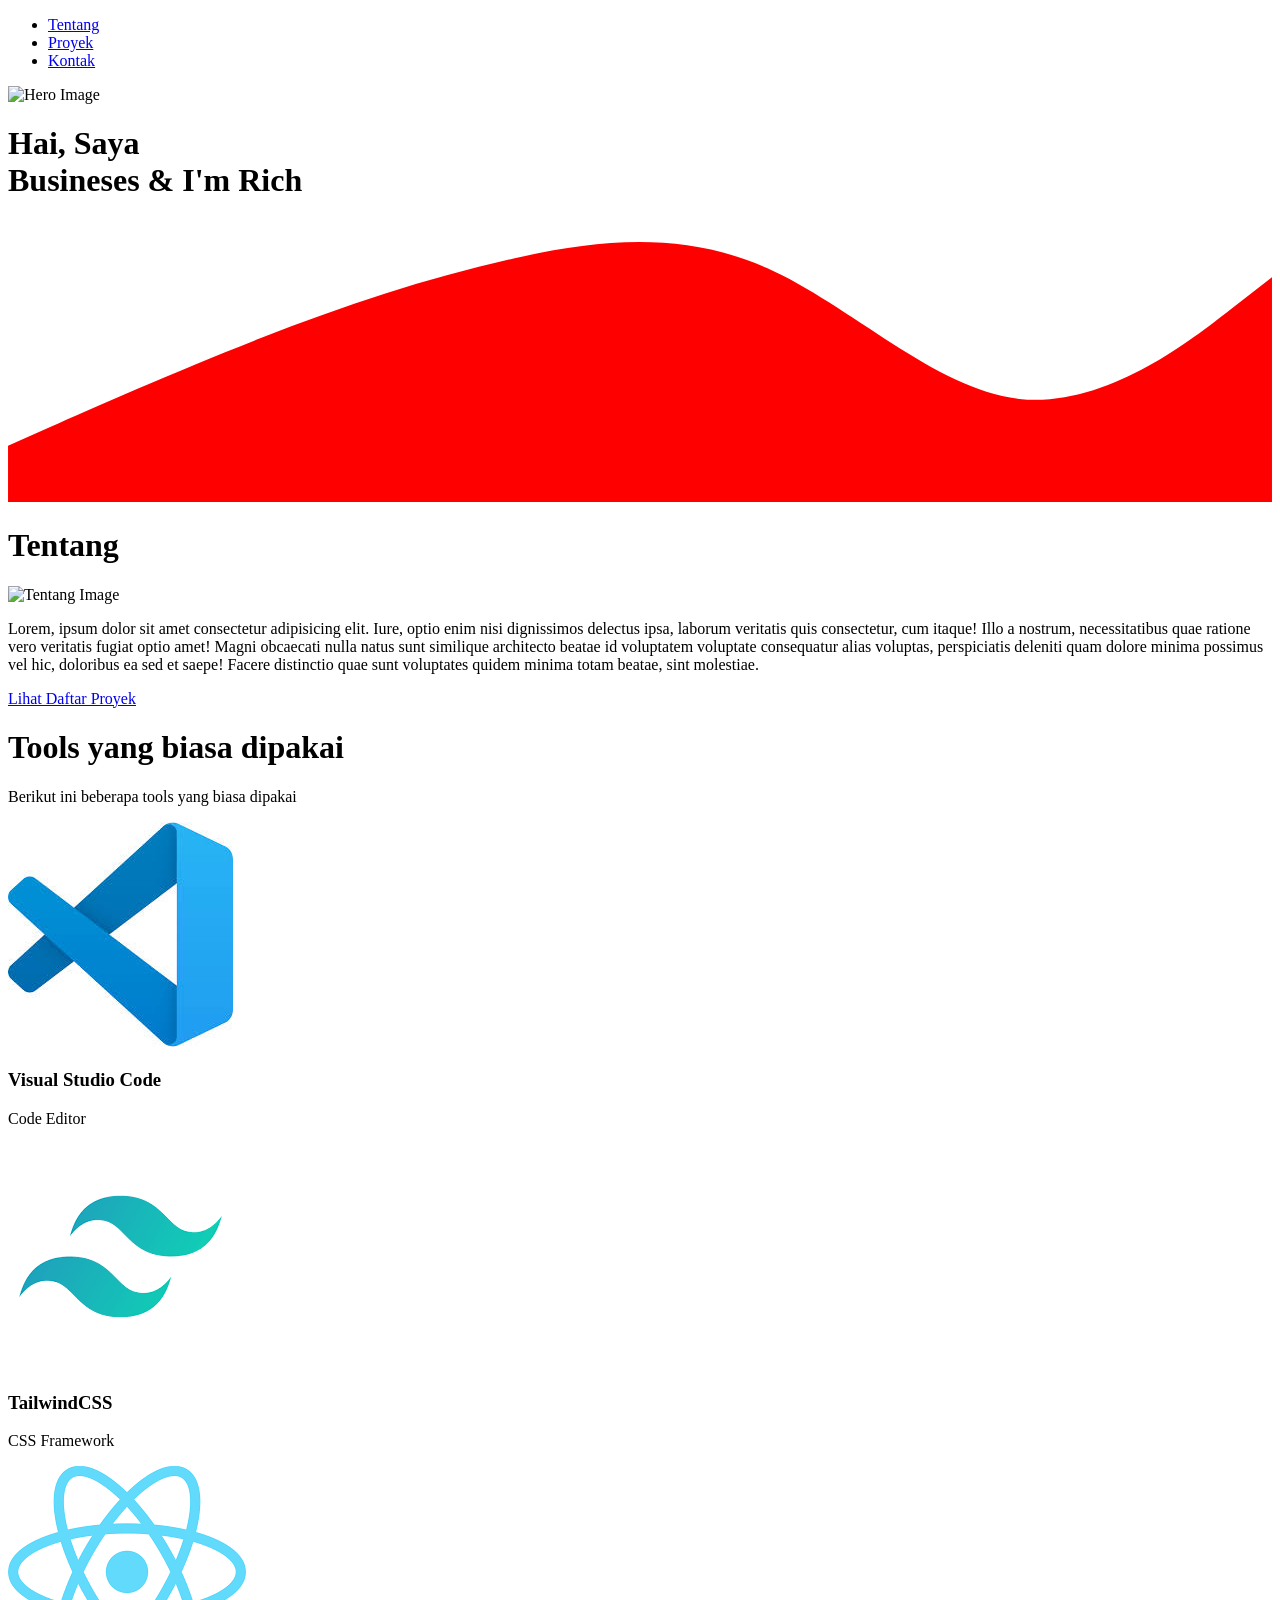
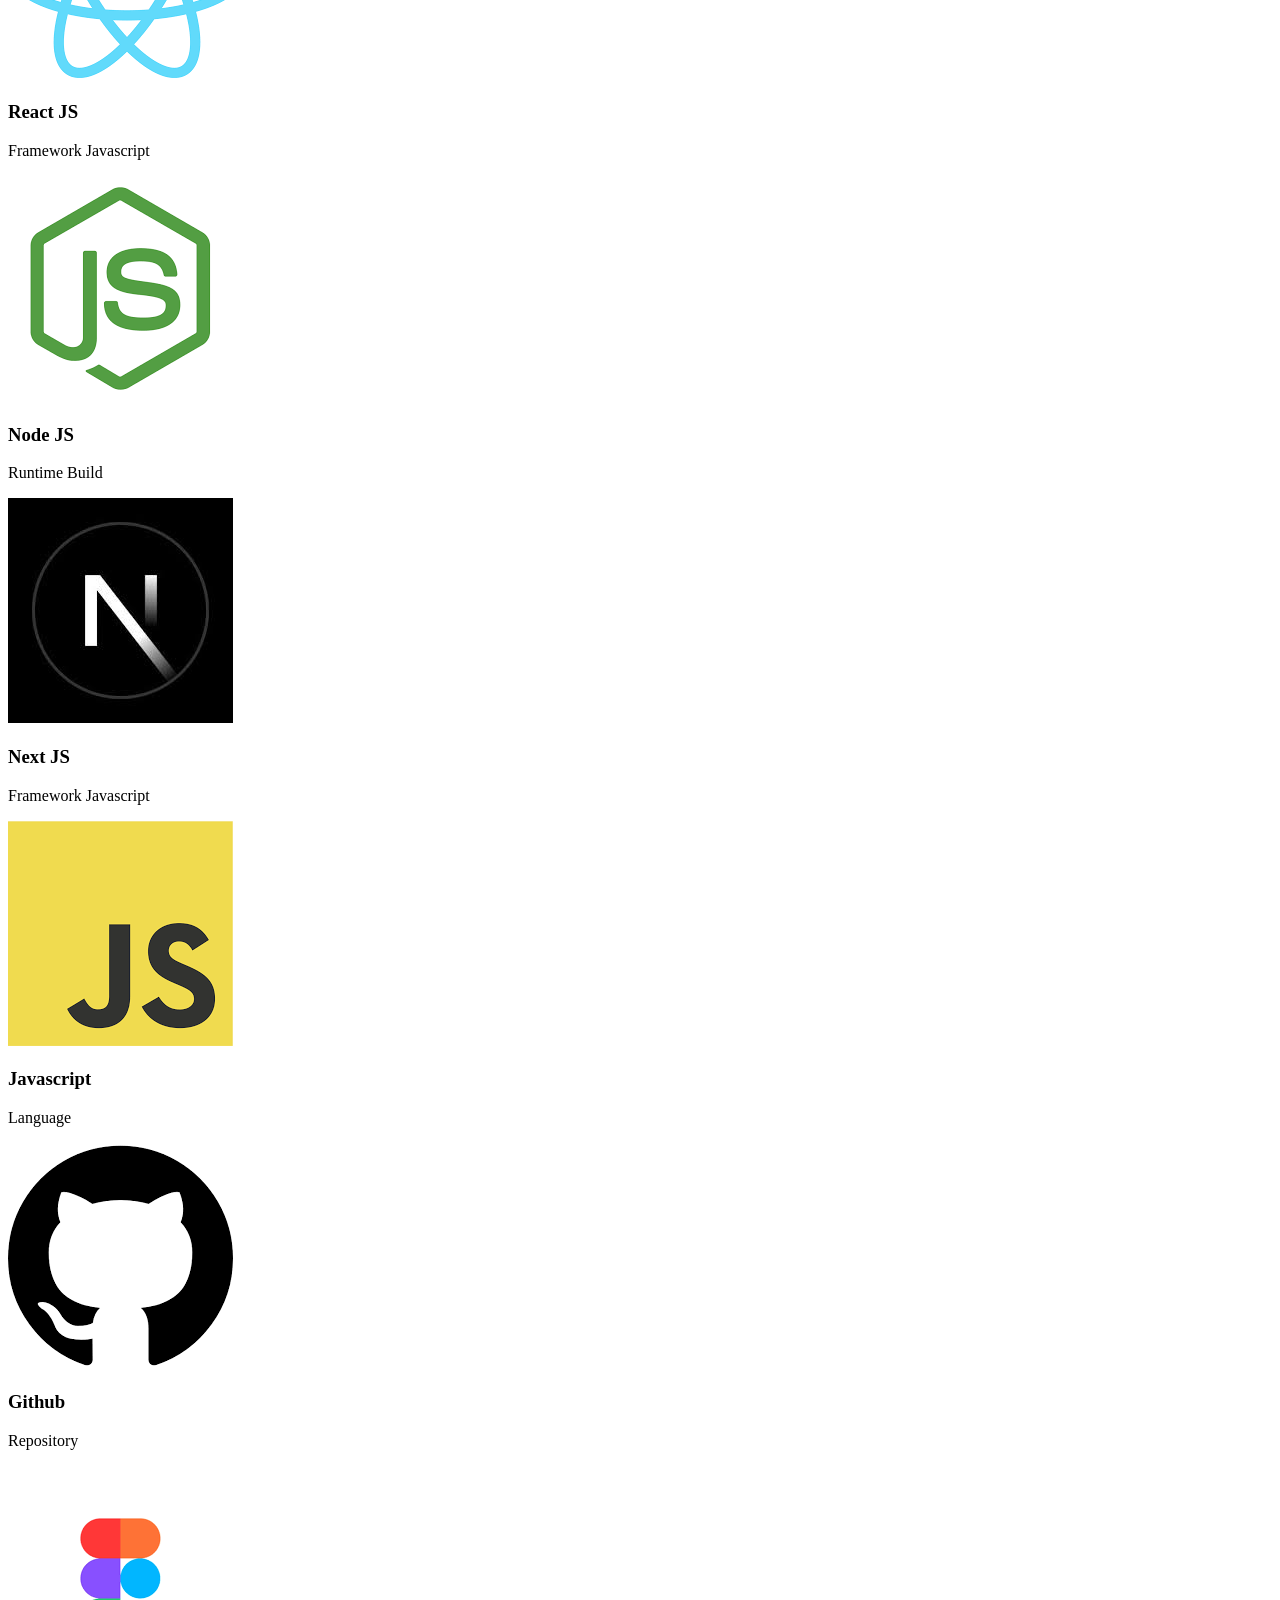
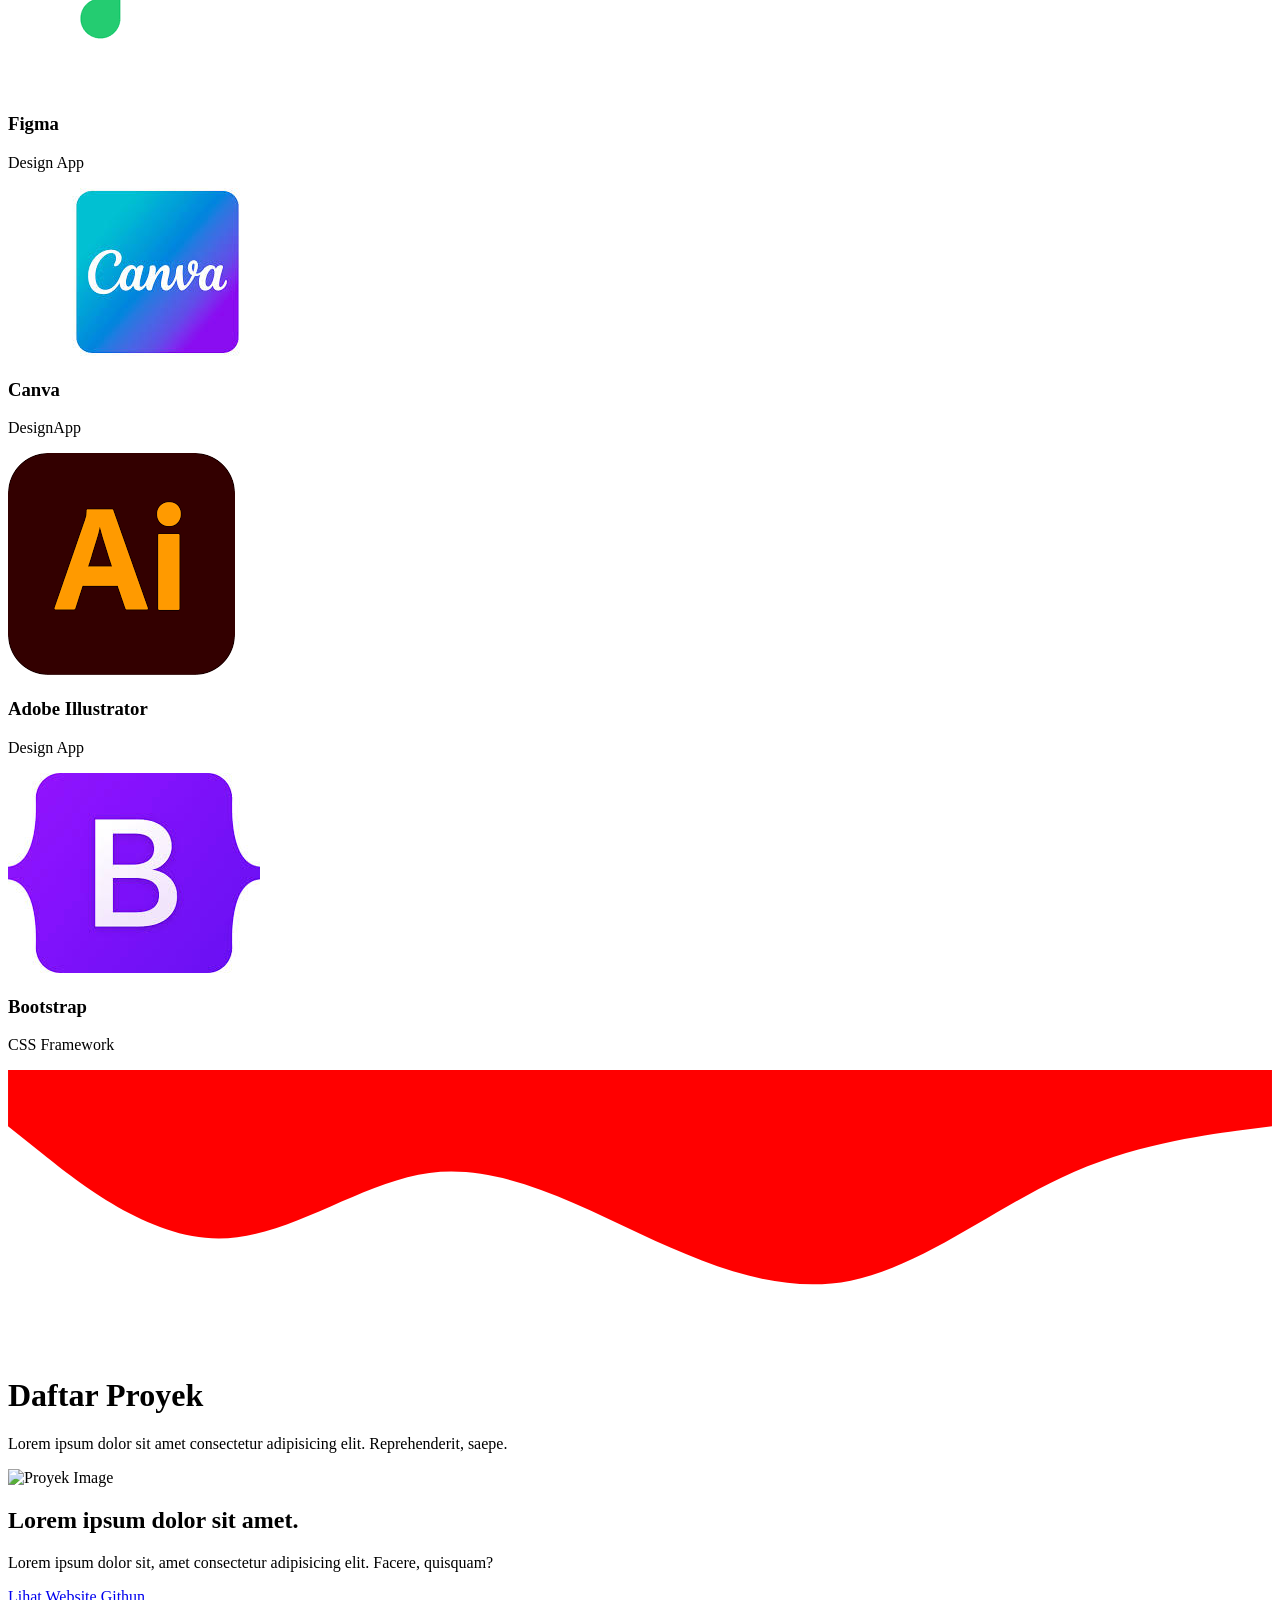
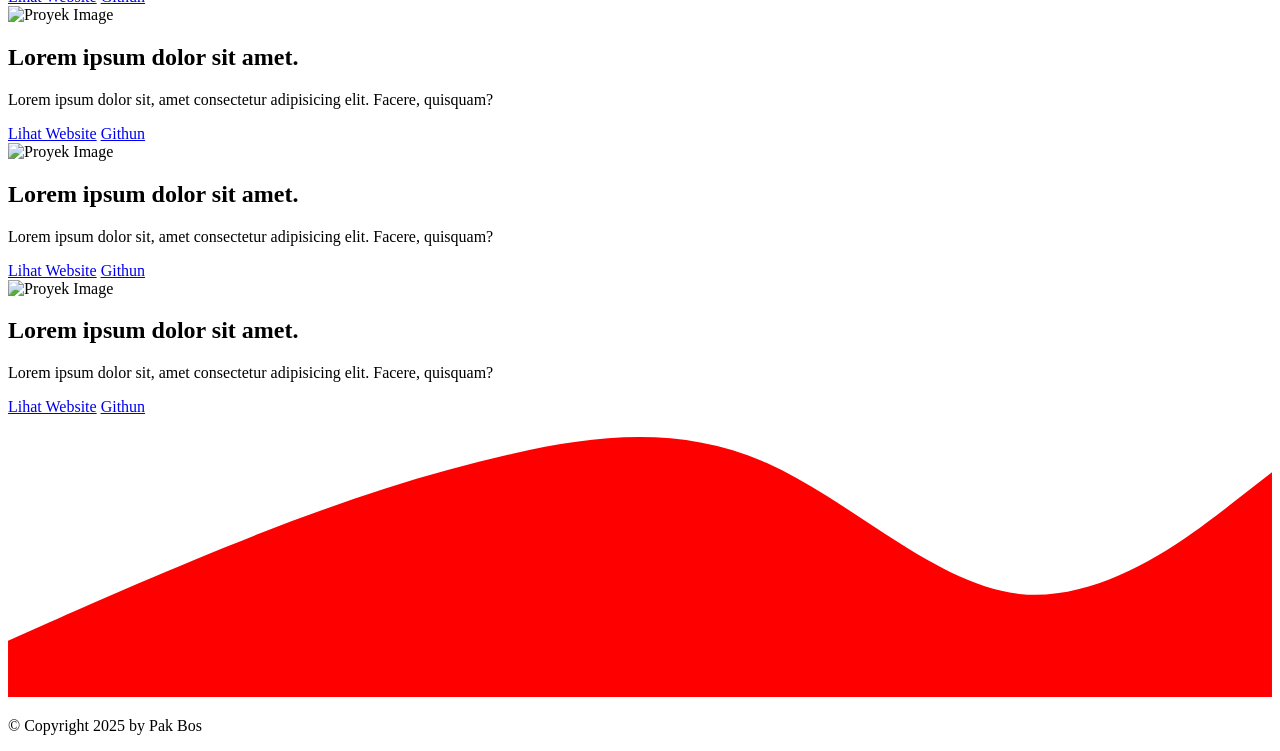
==== index.html @ 35b9926a "Update fmt.Println message from 'Hello' to 'Goodbye'" ====
<!DOCTYPE html>
<html lang="en">
  <head>
    <meta charset="UTF-8" />
    <meta name="viewport" content="width=device-width, initial-scale=1.0" />
    <!-- Icon -->
    <link rel="icon" href="../IMAGE_W3/Ribbon/Garuda.jpg" type="image/jpg" />

    <!-- My CSS -->
    <link rel="stylesheet"style.css" />

    <!-- Fonts Google -->
    <link rel="preconnect" href="https://fonts.googleapis.com" />
    <link rel="preconnect" href="https://fonts.gstatic.com" crossorigin />
    <link
      href="https://fonts.googleapis.com/css2?family=Poppins:wght@400;500;600;700&display=swap"
      rel="stylesheet"
    />

    <!-- Font Awesome -->
    <link
      rel="stylesheet"
      href="https://cdnjs.cloudflare.com/ajax/libs/font-awesome/7.0.0/css/all.min.css"
      integrity="sha512-DxV+EoADOkOygM4IR9yXP8Sb2qwgidEmeqAEmDKIOfPRQZOWbXCzLC6vjbZyy0vPisbH2SyW27+ddLVCN+OMzQ=="
      crossorigin="anonymous"
      referrerpolicy="no-referrer"
    />

    <!-- AOS -->
    <link rel="stylesheet" href="https://unpkg.com/aos@next/dist/aos.css" />

    <title>PORTFOLIO | Pakbos</title>
  </head>
  <body id="beranda">
    <!-- Scroll to TOP -->
    <div class="scroll-up">
      <a href="#beranda"><i class="fa-solid fa-arrow-up"></i></a>
    </div>
    <!-- Scrool to TOP -->

    <!-- Header Start -->
    <header>
      <!-- Navbar STart -->
      <div class="navbar">
        <div class="container">
          <div class="navbar-box">
            <ul class="menu">
              <li><a href="#tentang">Tentang</a></li>
              <li><a href="#proyek">Proyek</a></li>
              <li><a href="#kontak">Kontak</a></li>
            </ul>
          </div>
        </div>
      </div>
      <!-- Navbar  End  -->

      <!-- Hero Start -->
      <div class="hero">
        <div class="container">
          <div class="hero-box">
            <img
              src="https://plus.unsplash.com/premium_photo-1728569560885-b7fe796fd517?w=600&auto=format&fit=crop&q=60&ixlib=rb-4.1.0&ixid=M3wxMjA3fDB8MHxzZWFyY2h8MjV8fGJsYWNrJTIwd29sZiUyMHNpYmVyaWF8ZW58MHx8MHx8fDA%3D"
              alt="Hero Image"
            />
            <h1>
              Hai, Saya <span id="element"></span> <br />
              Busineses & I'm Rich
            </h1>
          </div>
        </div>
      </div>
      <!-- Hero  End  -->
      <svg xmlns="http://www.w3.org/2000/svg" viewBox="0 0 1440 320">
        <path
          fill="#ff0000"
          fill-opacity="1"
          d="M0,256L48,234.7C96,213,192,171,288,133.3C384,96,480,64,576,42.7C672,21,768,11,864,53.3C960,96,1056,192,1152,202.7C1248,213,1344,139,1392,101.3L1440,64L1440,320L1392,320C1344,320,1248,320,1152,320C1056,320,960,320,864,320C768,320,672,320,576,320C480,320,384,320,288,320C192,320,96,320,48,320L0,320Z"
        ></path>
      </svg>
    </header>
    <!-- Header  End -->

    <!-- Tentang Start -->
    <div class="tentang" id="tentang">
      <div class="container">
        <h1 data-aos="fade-up" data-aos-duration="1000" data-aos-once="true">
          Tentang
        </h1>
        <div class="tentang-box">
          <div class="box">
            <img
              data-aos="fade-right"
              data-aos-duration="1000"
              data-aos-delay="300"
              data-aos-once="true"
              src="https://images.unsplash.com/photo-1590420485404-f86d22b8abf8?w=600&auto=format&fit=crop&q=60&ixlib=rb-4.1.0&ixid=M3wxMjA3fDB8MHxzZWFyY2h8MjJ8fGJsYWNrJTIwd29sZnxlbnwwfHwwfHx8MA%3D%3D"
              alt="Tentang Image"
            />
            <div
              data-aos="fade-left"
              data-aos-duration="1000"
              data-aos-delay="300"
              data-aos-once="true"
            >
              <p>
                Lorem, ipsum dolor sit amet consectetur adipisicing elit. Iure,
                optio enim nisi dignissimos delectus ipsa, laborum veritatis
                quis consectetur, cum itaque! Illo a nostrum, necessitatibus
                quae ratione vero veritatis fugiat optio amet! Magni obcaecati
                nulla natus sunt similique architecto beatae id voluptatem
                voluptate consequatur alias voluptas, perspiciatis deleniti quam
                dolore minima possimus vel hic, doloribus ea sed et saepe!
                Facere distinctio quae sunt voluptates quidem minima totam
                beatae, sint molestiae.
              </p>
              <a href="#proyek">Lihat Daftar Proyek</a>
            </div>
          </div>
          <div class="box">
            <h1
              data-aos="fade-left"
              data-aos-duration="1000"
              data-aos-once="true"
            >
              Tools yang biasa dipakai
            </h1>
            <p
              data-aos="fade-left"
              data-aos-duration="1000"
              data-aos-delay="300"
              data-aos-once="true"
            >
              Berikut ini beberapa tools yang biasa dipakai
            </p>
            <div class="tools">
              <div
                class="tools-box"
                data-aos="fade-left"
                data-aos-duration="1000"
                data-aos-delay="400"
                data-aos-once="true"
              >
                <img
                  src="[data-uri]"
                  alt="Tools Image"
                />
                <div class="tools-desc">
                  <h3>Visual Studio Code</h3>
                  <p>Code Editor</p>
                </div>
              </div>
              <div
                class="tools-box"
                data-aos="fade-left"
                data-aos-duration="1000"
                data-aos-delay="450"
                data-aos-once="true"
              >
                <img
                  src="[data-uri]"
                  alt="Tools Image"
                />
                <div class="tools-desc">
                  <h3>TailwindCSS</h3>
                  <p>CSS Framework</p>
                </div>
              </div>
              <div
                class="tools-box"
                data-aos="fade-left"
                data-aos-duration="1000"
                data-aos-delay="500"
                data-aos-once="true"
              >
                <img
                  src="[data-uri]"
                  alt="Tools Image"
                />
                <div class="tools-desc">
                  <h3>React JS</h3>
                  <p>Framework Javascript</p>
                </div>
              </div>
              <div
                class="tools-box"
                data-aos="fade-left"
                data-aos-duration="1000"
                data-aos-delay="550"
                data-aos-once="true"
              >
                <img
                  src="[data-uri]"
                  alt="Tools Image"
                />
                <div class="tools-desc">
                  <h3>Node JS</h3>
                  <p>Runtime Build</p>
                </div>
              </div>
              <div
                class="tools-box"
                data-aos="fade-left"
                data-aos-duration="1000"
                data-aos-delay="600"
                data-aos-once="true"
              >
                <img
                  src="[data-uri]"
                  alt="Tools Image"
                />
                <div class="tools-desc">
                  <h3>Next JS</h3>
                  <p>Framework Javascript</p>
                </div>
              </div>
              <div
                class="tools-box"
                data-aos="fade-left"
                data-aos-duration="1000"
                data-aos-delay="650"
                data-aos-once="true"
              >
                <img
                  src="[data-uri]"
                  alt="Tools Image"
                />
                <div class="tools-desc">
                  <h3>Javascript</h3>
                  <p>Language</p>
                </div>
              </div>
              <div
                class="tools-box"
                data-aos="fade-left"
                data-aos-duration="1000"
                data-aos-delay="700"
                data-aos-once="true"
              >
                <img
                  src="[data-uri]"
                  alt="Tools Image"
                />
                <div class="tools-desc">
                  <h3>Github</h3>
                  <p>Repository</p>
                </div>
              </div>
              <div
                class="tools-box"
                data-aos="fade-left"
                data-aos-duration="1000"
                data-aos-delay="750"
                data-aos-once="true"
              >
                <img
                  src="[data-uri]"
                  alt="Tools Image"
                />
                <div class="tools-desc">
                  <h3>Figma</h3>
                  <p>Design App</p>
                </div>
              </div>
              <div
                class="tools-box"
                data-aos="fade-left"
                data-aos-duration="1000"
                data-aos-delay="800"
                data-aos-once="true"
              >
                <img
                  src="[data-uri]"
                  alt="Tools Image"
                />
                <div class="tools-desc">
                  <h3>Canva</h3>
                  <p>DesignApp</p>
                </div>
              </div>
              <div
                class="tools-box"
                data-aos="fade-left"
                data-aos-duration="1000"
                data-aos-delay="850"
                data-aos-once="true"
              >
                <img
                  src="[data-uri]"
                  alt="Tools Image"
                />
                <div class="tools-desc">
                  <h3>Adobe Illustrator</h3>
                  <p>Design App</p>
                </div>
              </div>
              <div
                class="tools-box"
                data-aos="fade-left"
                data-aos-duration="1000"
                data-aos-delay="900"
                data-aos-once="true"
              >
                <img
                  src="[data-uri]"
                  alt="Tools Image"
                />
                <div class="tools-desc">
                  <h3>Bootstrap</h3>
                  <p>CSS Framework</p>
                </div>
              </div>
            </div>
          </div>
        </div>
      </div>
    </div>
    <!-- Tentang  End  -->

    <svg xmlns="http://www.w3.org/2000/svg" viewBox="0 0 1440 320">
      <path
        fill="#ff0000"
        fill-opacity="1"
        d="M0,64L40,96C80,128,160,192,240,192C320,192,400,128,480,117.3C560,107,640,149,720,186.7C800,224,880,256,960,240C1040,224,1120,160,1200,122.7C1280,85,1360,75,1400,69.3L1440,64L1440,0L1400,0C1360,0,1280,0,1200,0C1120,0,1040,0,960,0C880,0,800,0,720,0C640,0,560,0,480,0C400,0,320,0,240,0C160,0,80,0,40,0L0,0Z"
      ></path>
    </svg>

    <!-- Proyek Start -->
    <div class="proyek" id="proyek">
      <div class="container">
        <h1 data-aos="fade-left" data-aos-duration="1000" data-aos-once="true">
          Daftar Proyek
        </h1>
        <p
          data-aos="fade-left"
          data-aos-duration="1000"
          data-aos-delay="300"
          data-aos-once="true"
        >
          Lorem ipsum dolor sit amet consectetur adipisicing elit.
          Reprehenderit, saepe.
        </p>
        <div class="proyek-box">
          <div
            class="box"
            data-aos="fade-left"
            data-aos-duration="1000"
            data-aos-delay="400"
            data-aos-once="true"
          >
            <img
              src="https://plus.unsplash.com/premium_photo-1661290256778-3b821d52c514?w=400&auto=format&fit=crop&q=60&ixlib=rb-4.1.0&ixid=M3wxMjA3fDB8MHxzZWFyY2h8MXx8cHJveWVrfGVufDB8fDB8fHww"
              alt="Proyek Image"
            />
            <div class="proyek-desc">
              <h2>Lorem ipsum dolor sit amet.</h2>
              <p>
                Lorem ipsum dolor sit, amet consectetur adipisicing elit.
                Facere, quisquam?
              </p>
              <div class="proyek-btn">
                <a href="#">Lihat Website</a>
                <a href="#">Githun</a>
              </div>
            </div>
          </div>
          <div
            class="box"
            data-aos="fade-left"
            data-aos-duration="1000"
            data-aos-delay="500"
            data-aos-once="true"
          >
            <img
              src="https://plus.unsplash.com/premium_photo-1661290256778-3b821d52c514?w=400&auto=format&fit=crop&q=60&ixlib=rb-4.1.0&ixid=M3wxMjA3fDB8MHxzZWFyY2h8MXx8cHJveWVrfGVufDB8fDB8fHww"
              alt="Proyek Image"
            />
            <div class="proyek-desc">
              <h2>Lorem ipsum dolor sit amet.</h2>
              <p>
                Lorem ipsum dolor sit, amet consectetur adipisicing elit.
                Facere, quisquam?
              </p>
              <div class="proyek-btn">
                <a href="#">Lihat Website</a>
                <a href="#">Githun</a>
              </div>
            </div>
          </div>
          <div
            class="box"
            data-aos="fade-left"
            data-aos-duration="1000"
            data-aos-once="true"
          >
            <img
              src="https://plus.unsplash.com/premium_photo-1661290256778-3b821d52c514?w=400&auto=format&fit=crop&q=60&ixlib=rb-4.1.0&ixid=M3wxMjA3fDB8MHxzZWFyY2h8MXx8cHJveWVrfGVufDB8fDB8fHww"
              alt="Proyek Image"
            />
            <div class="proyek-desc">
              <h2>Lorem ipsum dolor sit amet.</h2>
              <p>
                Lorem ipsum dolor sit, amet consectetur adipisicing elit.
                Facere, quisquam?
              </p>
              <div class="proyek-btn">
                <a href="#">Lihat Website</a>
                <a href="#">Githun</a>
              </div>
            </div>
          </div>
          <div
            class="box"
            data-aos="fade-left"
            data-aos-duration="1000"
            data-aos-delay="100"
            data-aos-once="true"
          >
            <img
              src="https://plus.unsplash.com/premium_photo-1661290256778-3b821d52c514?w=400&auto=format&fit=crop&q=60&ixlib=rb-4.1.0&ixid=M3wxMjA3fDB8MHxzZWFyY2h8MXx8cHJveWVrfGVufDB8fDB8fHww"
              alt="Proyek Image"
            />
            <div class="proyek-desc">
              <h2>Lorem ipsum dolor sit amet.</h2>
              <p>
                Lorem ipsum dolor sit, amet consectetur adipisicing elit.
                Facere, quisquam?
              </p>
              <div class="proyek-btn">
                <a href="#">Lihat Website</a>
                <a href="#">Githun</a>
              </div>
            </div>
          </div>
        </div>
      </div>
    </div>
    <!-- Proyek  End  -->

    <svg xmlns="http://www.w3.org/2000/svg" viewBox="0 0 1440 320">
      <path
        fill="#ff0000"
        fill-opacity="1"
        d="M0,256L48,234.7C96,213,192,171,288,133.3C384,96,480,64,576,42.7C672,21,768,11,864,53.3C960,96,1056,192,1152,202.7C1248,213,1344,139,1392,101.3L1440,64L1440,320L1392,320C1344,320,1248,320,1152,320C1056,320,960,320,864,320C768,320,672,320,576,320C480,320,384,320,288,320C192,320,96,320,48,320L0,320Z"
      ></path>
    </svg>

    <!-- Kontak Start -->
    <footer id="kontak">
      <p>&copy; Copyright 2025 by <span>Pak Bos</span></p>
      <div class="social">
        <a href="#"><i class="fa-brands fa-square-instagram"></i></a>
        <a href="#"><i class="fa-brands fa-square-facebook"></i></a>
        <a href="#"><i class="fa-brands fa-square-x-twitter"></i></a>
        <a href="#"><i class="fa-brands fa-linkedin"></i></a>
      </div>
    </footer>
    <!-- Kontak  End  -->

    <!-- Typed JS -->
    <script src="https://unpkg.com/typed.js@2.1.0/dist/typed.umd.js"></script>
    <!-- My JS -->
    <script src="script.js"></script>

    <!-- AOS JS -->
    <script src="https://unpkg.com/aos@next/dist/aos.js"></script>
    <script>
      AOS.init();
    </script>
  </body>
</html>

<!--
  https://www.youtube.com/watch?v=235DWjZudsI
  ngoding mastery
  eps  | min 00:00:00
 -->
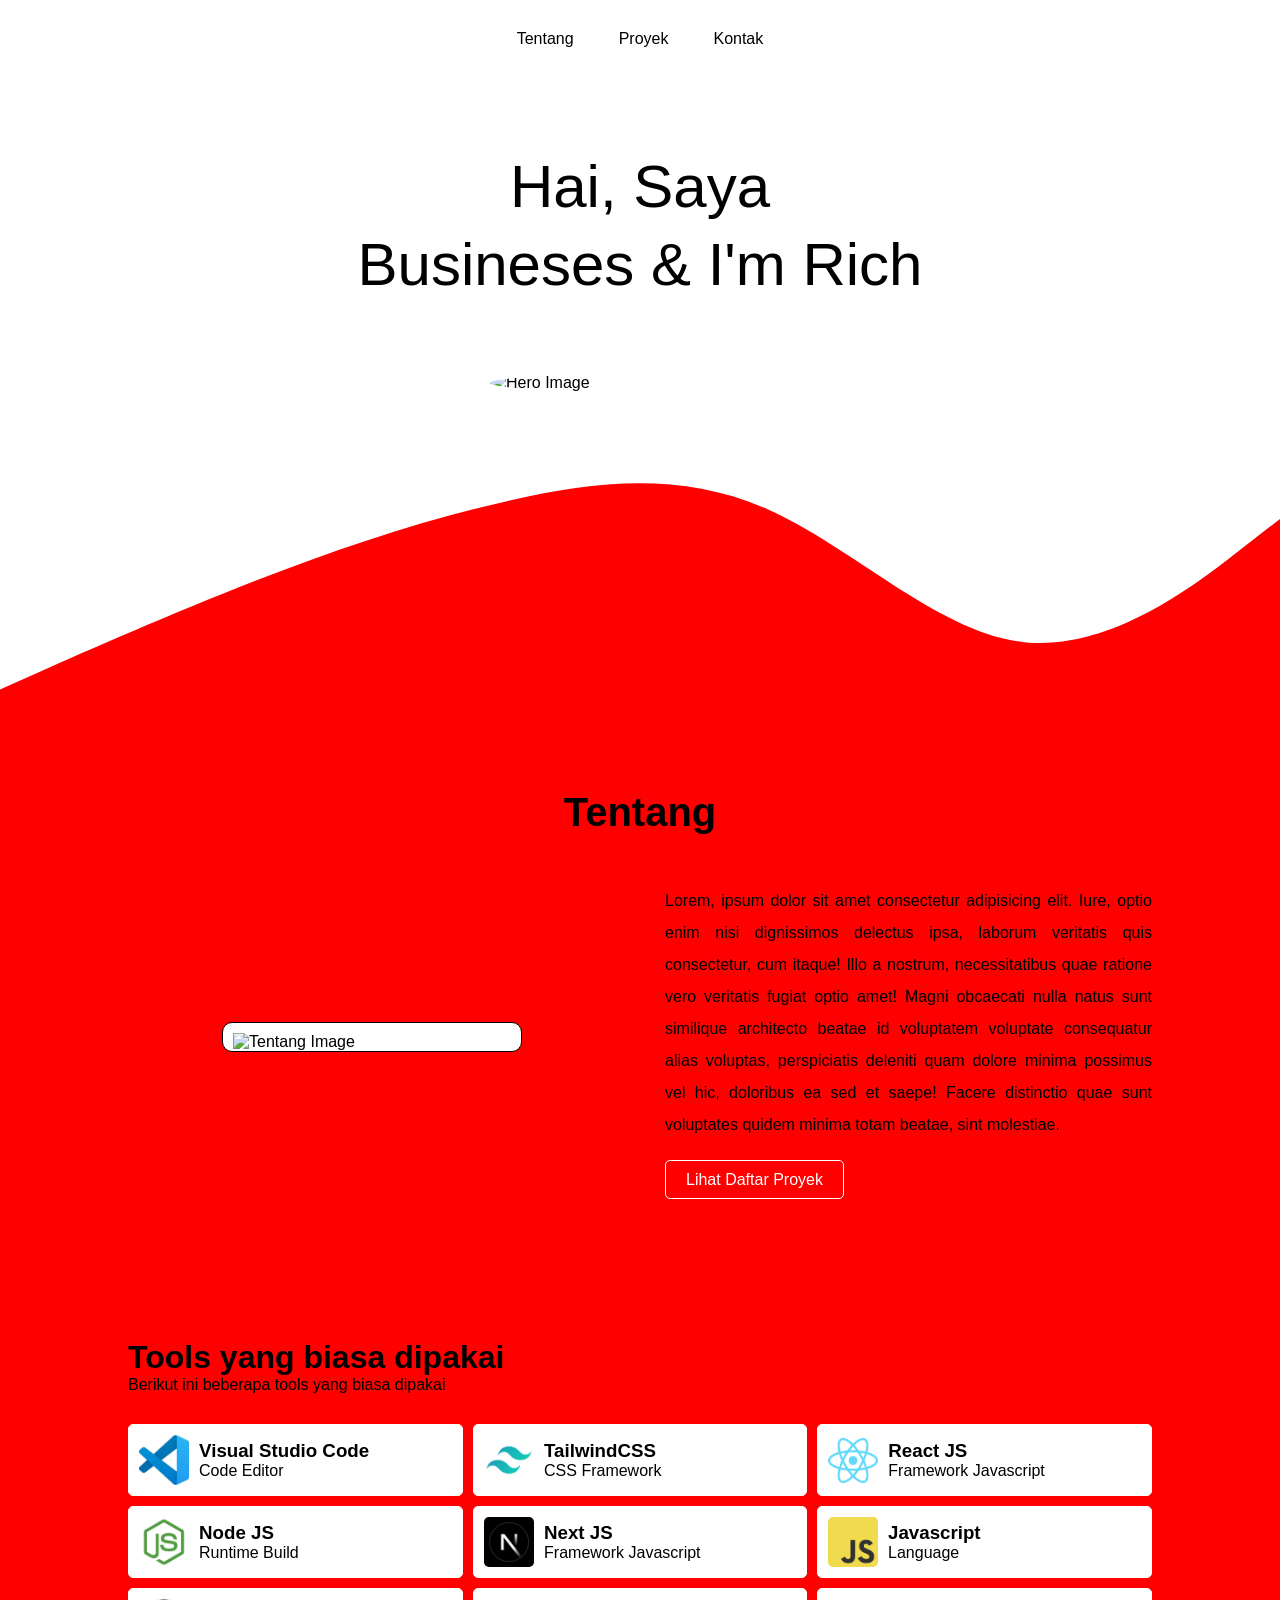
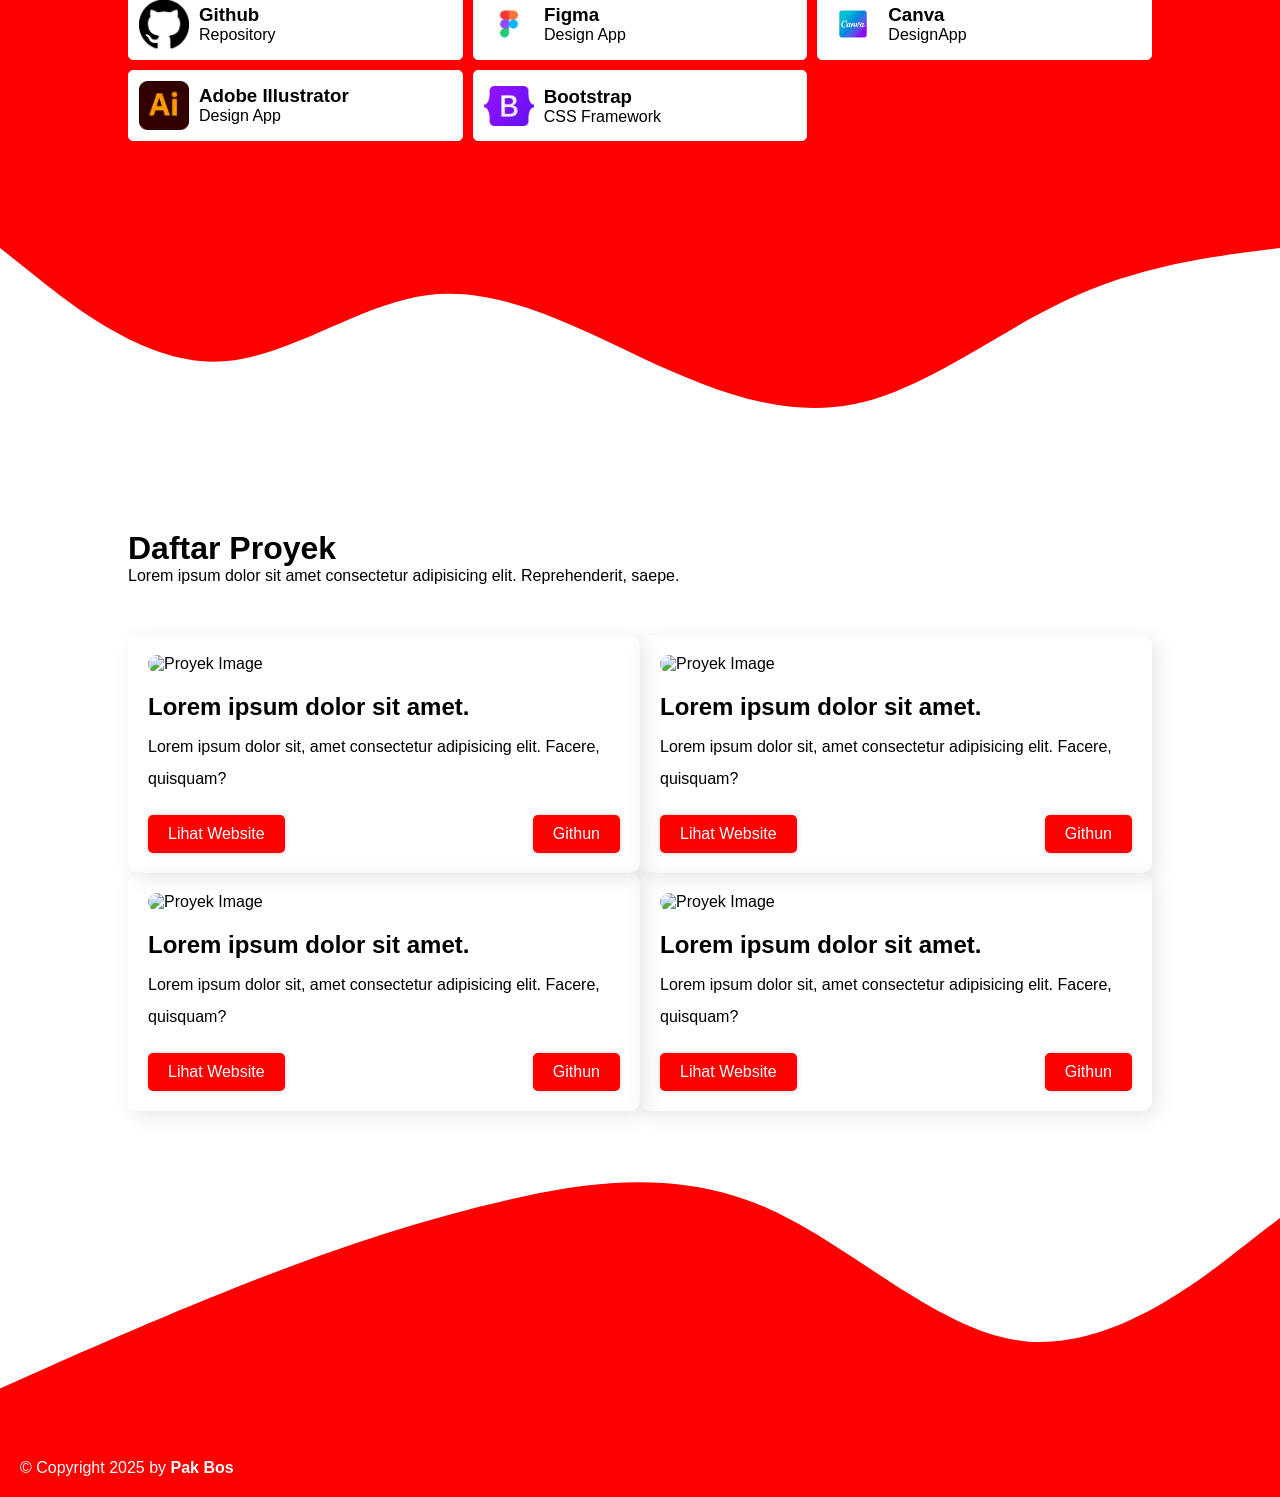
==== commit b5ae630b: "Update fmt.Println message from 'Hello' to 'Goodbye'" ====
--- a/index.html
+++ b/index.html
@@ -4,10 +4,7 @@
     <meta charset="UTF-8" />
     <meta name="viewport" content="width=device-width, initial-scale=1.0" />
     <!-- Icon -->
-    <link rel="icon" href="../IMAGE_W3/Ribbon/Garuda.jpg" type="image/jpg" />
-
-    <!-- My CSS -->
-    <link rel="stylesheet"style.css" />
+    <link rel="icon" href="https://plus.unsplash.com/premium_photo-1681566925294-7ff6eba5a9c2?w=600&auto=format&fit=crop&q=60&ixlib=rb-4.1.0&ixid=NHwxMjA3fDA%3D" type="image/jpg" />
 
     <!-- Fonts Google -->
     <link rel="preconnect" href="https://fonts.googleapis.com" />
@@ -28,6 +25,9 @@
 
     <!-- AOS -->
     <link rel="stylesheet" href="https://unpkg.com/aos@next/dist/aos.css" />
+
+    <!-- My CSS -->
+    <link rel="stylesheet" href="style.css" />
 
     <title>PORTFOLIO | Pakbos</title>
   </head>
--- a/style.css
+++ b/style.css
@@ -0,0 +1,273 @@
+* {
+  margin: 0;
+  padding: 0;
+  box-sizing: border-box;
+  scroll-behavior: smooth;
+  font-family: "Poppins", sans-serif;
+}
+.container {
+  width: 80%;
+  margin-inline: auto;
+}
+
+/* 1. Navnar */
+.navbar {
+  padding: 30px 0;
+}
+.navbar-box {
+  display: flex;
+  justify-content: center;
+}
+.navbar-box .menu {
+  display: flex;
+  align-items: center;
+  gap: 45px;
+}
+.navbar-box .menu li {
+  list-style: none;
+}
+.navbar-box .menu li a {
+  text-decoration: none;
+  color: black;
+}
+
+/* 2. Hero */
+.hero {
+  margin-block: 70px;
+}
+.hero-box {
+  display: flex;
+  flex-direction: column-reverse;
+  align-items: center;
+  gap: 70px;
+}
+.hero-box img {
+  width: 300px;
+  border-radius: 100%;
+}
+.hero-box h1 {
+  text-align: center;
+  font-weight: 500;
+  font-size: 60px;
+  line-height: 1.3;
+}
+.hero-box h1 span {
+  font-weight: bold;
+  color: red;
+}
+header svg {
+  margin-bottom: -10px;
+}
+
+/* 3. Tentang */
+.tentang {
+  background-color: red;
+  padding-block: 50px;
+  color: black;
+}
+.tentang .container > h1 {
+  text-align: center;
+  margin-bottom: 50px;
+  font-size: 40px;
+}
+.tentang-box .box:nth-child(1) {
+  display: grid;
+  grid-template-columns: repeat(2, 1fr);
+  margin-bottom: 150px;
+  align-items: center;
+  gap: 50px;
+}
+.tentang-box .box:nth-child(1) img {
+  width: 300px;
+  padding: 10px 10px 0 10px;
+  background-color: #fff;
+  border: 1px solid black;
+  border-radius: 10px;
+  margin-inline: auto;
+}
+.tentang-box .box:nth-child(1) p {
+  line-height: 2;
+  text-align: justify;
+  margin-bottom: 30px;
+}
+.tentang-box .box:nth-child(1) p span {
+  font-weight: bold;
+}
+.tentang-box .box:nth-child(1) a {
+  border: 1px solid white;
+  padding: 10px 20px;
+  color: white;
+  text-decoration: none;
+  border-radius: 5px;
+}
+.tentang-box .box:nth-child(1) a:hover {
+  background-color: black;
+  color: #fff;
+  font-weight: bold;
+}
+.tentang-box .tools {
+  display: grid;
+  grid-template-columns: repeat(auto-fit, minmax(300px, 1fr));
+  gap: 10px;
+  margin-top: 30px;
+}
+.tentang-box .tools .tools-box {
+  display: flex;
+  align-items: center;
+  gap: 10px;
+  border: 1px solid #fff;
+  padding: 10px;
+  border-radius: 5px;
+  background-color: #fff;
+}
+.tentang-box .tools .tools-box:hover {
+  background-color: black;
+  color: #fff;
+}
+.tentang-box .tools .tools-box img {
+  width: 50px;
+  background-color: white;
+  border-radius: 5px;
+}
+
+/* 4. Proyek */
+.proyek {
+  padding-block: 50px;
+}
+.proyek-box {
+  display: grid;
+  grid-template-columns: repeat(2, 1fr);
+  gap: 10;
+  margin-top: 50px;
+}
+.proyek-box .box {
+  padding: 20px;
+  box-shadow: 5px 5px 20px rgba(0, 0, 0, 0.1);
+  border-radius: 10px;
+}
+.proyek-box .box img {
+  width: 100%;
+  border-radius: 10px;
+}
+.proyek-box .proyek-desc {
+  margin-top: 20px;
+}
+.proyek-box .proyek-desc p {
+  line-height: 2;
+  margin-top: 10px;
+  margin-bottom: 20px;
+  color: black;
+}
+.proyek-box .proyek-desc .proyek-btn {
+  display: flex;
+  align-items: center;
+  justify-content: space-between;
+}
+.proyek-box .proyek-desc .proyek-btn a {
+  text-decoration: none;
+  background-color: red;
+  padding: 10px 20px;
+  color: white;
+  border-radius: 5px;
+  box-shadow: 0 0 5px rgba(0, 0, 0, 0.2);
+  transition: all 0.5s ease;
+}
+.proyek-box .proyek-desc .proyek-btn a:hover {
+  color: black;
+  transform: scale(0.9);
+  background-color: white;
+}
+
+/* 5. Kontak */
+footer {
+  background-color: red;
+  margin-top: -10px;
+  padding: 20px;
+  display: flex;
+  justify-content: space-between;
+  align-items: center;
+  color: white;
+}
+footer span {
+  font-weight: bold;
+}
+footer .social {
+  display: flex;
+  gap: 20px;
+}
+footer .social a {
+  text-decoration: none;
+  color: white;
+  font-size: 40px;
+}
+
+/* 6. Scroll UP */
+.scroll-up {
+  position: fixed;
+  bottom: -50px;
+  right: 40px;
+  background-color: black;
+  width: 50px;
+  height: 50px;
+  border-radius: 100%;
+  display: flex;
+  align-items: center;
+  justify-content: center;
+  font-size: 24px;
+  cursor: pointer;
+  opacity: 0;
+  transition: all 0.3s ease;
+}
+.scroll-up.scroll-active {
+  bottom: 40px;
+  opacity: 1;
+}
+/* .scroll-up:hover {
+} */
+.scroll-up a {
+  color: #fff;
+}
+
+/* ==================== */
+/*      Media Quary     */
+/* ==================== */
+/* Meida query Laptop */
+@media (max-width: 992px) {
+  .container {
+    width: 90%;
+  }
+  .tentang-box .box:nth-child(1) {
+    grid-template-columns: 1fr;
+  }
+  .tentang-box .box:nth-child(1) div {
+    text-align: center;
+  }
+}
+
+/* Meida query Tablet */
+@media (max-width: 768px) {
+  .hero-box h1 {
+    font-size: 45px;
+  }
+  .proyek-box {
+    grid-template-columns: 1fr;
+  }
+  footer {
+    flex-direction: column-reverse;
+    gap: 20px;
+  }
+}
+
+/* Media query SmartPhone */
+@media (max-width: 475px) {
+  .hero-box h1 {
+    font-size: 40px;
+  }
+  .scroll-up {
+    right: 20px;
+  }
+  .scroll-up.scroll-active {
+    bottom: 20px;
+  }
+}
+
